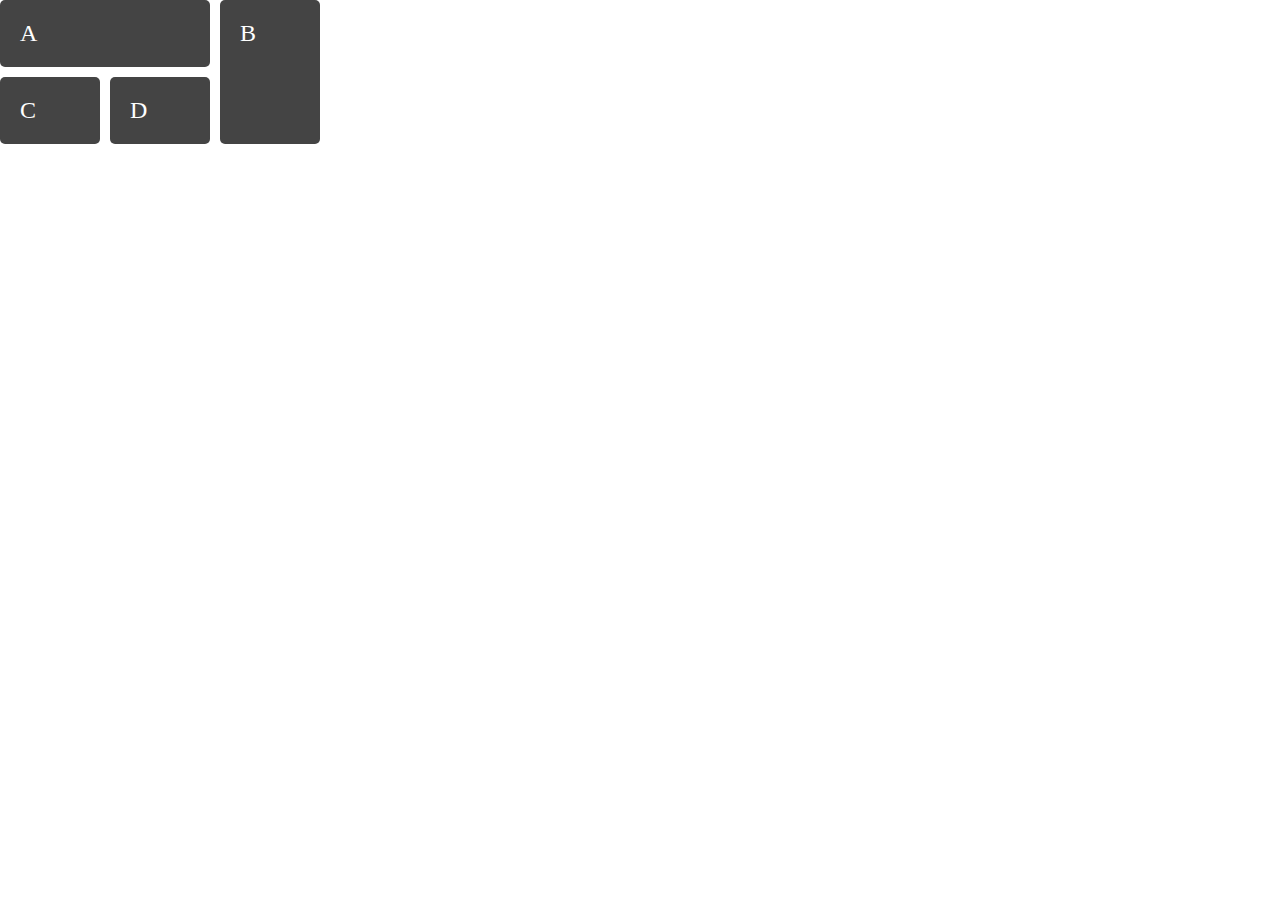
==== side2.html @ 025564ff "fakka" ====
<!DOCTYPE html>
<html lang="en">
<head>
    <meta charset="UTF-8">
    <meta name="viewport" content="width=device-width, initial-scale=1.0">
    <title>side2</title>
    <link rel="stylesheet" href="style2.css">
</head>
<body>
    <div class="wrapper">
  <div class="box a">A</div>
  <div class="box b">B</div>
  <div class="box c">C</div>
  <div class="box d">D</div>
</div>
</body>
</html>
---- style2.css ----
*{
    margin: 0;
    padding: 0;
}
*::before,
*::after {
    box-sizing: border-box;
    margin: 0;
    padding: 0;
    font: inherit;
}
body {
height: 100%;
width: 100%;
}
  
.wrapper {
    display: grid;
    grid-gap: 10px;
    grid-template-columns: 100px 100px 100px;
    background-color: #fff;
    color: #444;
}
  
.box {
   background-color: #444;
   color: #fff;
   border-radius: 5px;
   padding: 20px;
   font-size: 150%;
}
  
    .a {
      grid-column: 1 / span 2;
    }
    .b {
      grid-column: 3 ;
      grid-row: 1 / span 2;
    }
    .c {
      grid-column: 1 ;
      grid-row: 2 ;
    }
    .d {
      grid-column: 2 ;
      grid-row: 2 ;
    }
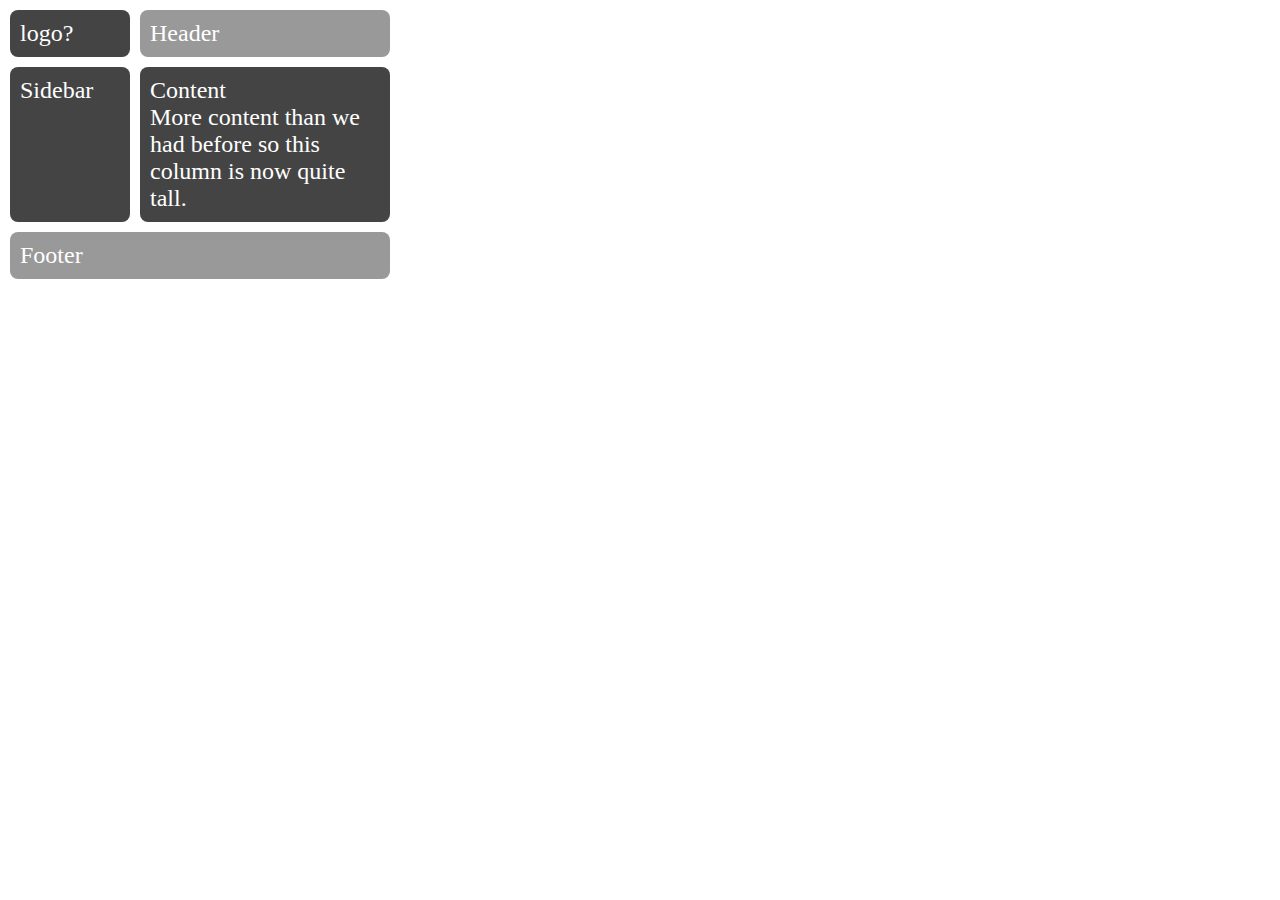
==== commit 63ac3e9d: "prøve igjen" ====
--- a/side2.html
+++ b/side2.html
@@ -1,17 +1,19 @@
 <!DOCTYPE html>
 <html lang="en">
 <head>
-    <meta charset="UTF-8">
-    <meta name="viewport" content="width=device-width, initial-scale=1.0">
-    <title>side2</title>
-    <link rel="stylesheet" href="style2.css">
+  <meta charset="UTF-8">
+  <meta name="viewport" content="width=device-width, initial-scale=1.0">
+  <title>test</title>
+  <link rel="stylesheet" href="style2.css">
 </head>
 <body>
-    <div class="wrapper">
-  <div class="box a">A</div>
-  <div class="box b">B</div>
-  <div class="box c">C</div>
-  <div class="box d">D</div>
-</div>
+  <div class="wrapper">
+    <div class="box logo">logo?</div>
+    <div class="box header">Header</div>
+    <div class="box sidebar">Sidebar</div>
+    <div class="box content">Content
+      <br /> More content than we had before so this column is now quite tall.</div>
+    <div class="box footer">Footer</div>
+  </div>
 </body>
 </html>--- a/style2.css
+++ b/style2.css
@@ -1,47 +1,46 @@
-*{
-    margin: 0;
-    padding: 0;
+body {
+  margin:10px
 }
-*::before,
-*::after {
-    box-sizing: border-box;
-    margin: 0;
-    padding: 0;
-    font: inherit;
-}
-body {
-height: 100%;
-width: 100%;
-}
-  
-.wrapper {
+
+.sidebar {
+    grid-area: sidebar;
+  }
+
+  .content {
+    grid-area: content;
+  }
+
+  .header {
+    grid-area: header;
+  }
+
+  .footer {
+    grid-area: footer;
+  }
+
+
+  .wrapper {
     display: grid;
     grid-gap: 10px;
-    grid-template-columns: 100px 100px 100px;
+    grid-template-columns: 120px 120px 120px;
+    grid-template-areas:
+    "Logo header header"
+    "sidebar content content"
+    "footer  footer  footer";
     background-color: #fff;
     color: #444;
+  }
+
+
+.box {
+  background-color: #444;
+  color: #fff;
+  border-radius: 8px;
+  padding: 10px;
+  font-size: 150%;
 }
-  
-.box {
-   background-color: #444;
-   color: #fff;
-   border-radius: 5px;
-   padding: 20px;
-   font-size: 150%;
-}
-  
-    .a {
-      grid-column: 1 / span 2;
-    }
-    .b {
-      grid-column: 3 ;
-      grid-row: 1 / span 2;
-    }
-    .c {
-      grid-column: 1 ;
-      grid-row: 2 ;
-    }
-    .d {
-      grid-column: 2 ;
-      grid-row: 2 ;
-    }+
+.header,
+.footer {
+  background-color: #999;
+}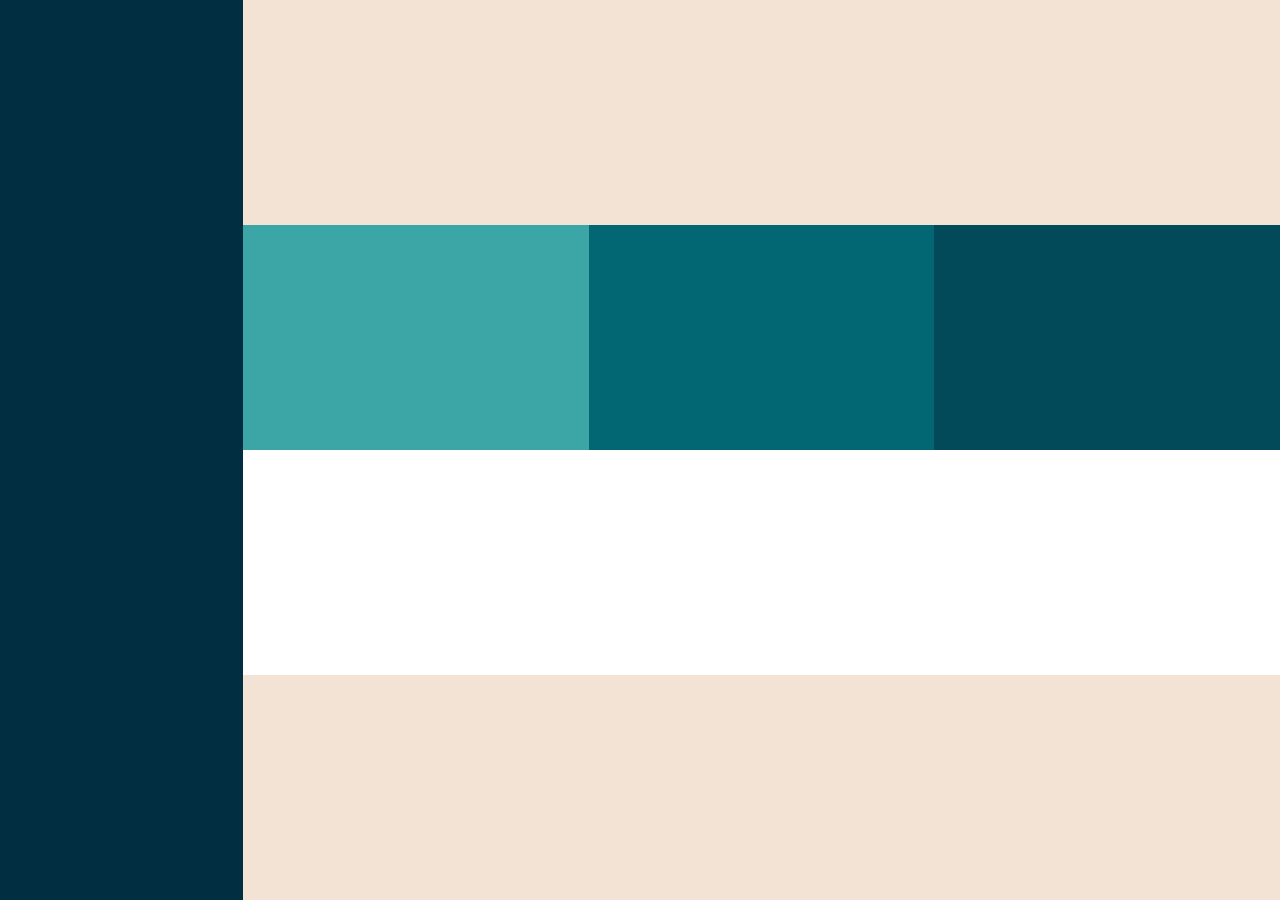
==== commit 4aeba5ff: "tutorial" ====
--- a/side2.html
+++ b/side2.html
@@ -3,17 +3,15 @@
 <head>
   <meta charset="UTF-8">
   <meta name="viewport" content="width=device-width, initial-scale=1.0">
-  <title>test</title>
+  <title>Document</title>
   <link rel="stylesheet" href="style2.css">
 </head>
 <body>
-  <div class="wrapper">
-    <div class="box logo">logo?</div>
-    <div class="box header">Header</div>
-    <div class="box sidebar">Sidebar</div>
-    <div class="box content">Content
-      <br /> More content than we had before so this column is now quite tall.</div>
-    <div class="box footer">Footer</div>
-  </div>
+  <aside></aside>
+  <header></header>
+  <section></section>
+  <section></section>
+  <section></section>
+  <footer></footer>
 </body>
 </html>--- a/style2.css
+++ b/style2.css
@@ -1,46 +1,38 @@
-body {
-  margin:10px
+body, html{
+  height: 100vh;
 }
-
-.sidebar {
-    grid-area: sidebar;
-  }
-
-  .content {
-    grid-area: content;
-  }
-
-  .header {
-    grid-area: header;
-  }
-
-  .footer {
-    grid-area: footer;
-  }
-
-
-  .wrapper {
-    display: grid;
-    grid-gap: 10px;
-    grid-template-columns: 120px 120px 120px;
-    grid-template-areas:
-    "Logo header header"
-    "sidebar content content"
-    "footer  footer  footer";
-    background-color: #fff;
-    color: #444;
-  }
-
-
-.box {
-  background-color: #444;
-  color: #fff;
-  border-radius: 8px;
-  padding: 10px;
-  font-size: 150%;
+body{
+  margin: 0;
+  display: grid;
+  grid-template-columns: auto 27% 27% 27%;
+  grid-template-rows: 8% 30% auto 105;
+  grid-template-areas:
+  "sidebar header header header"
+  "sidebar boks1 boks2 boks3"
+  "sidebar main main main"
+  "sidebar footer footer footer";
 }
-
-.header,
-.footer {
-  background-color: #999;
+aside{
+  grid-area: sidebar;
+  background-color: #012E40;
+}
+header{
+  grid-area: header;
+  background-color: #F2E3D5;
+}
+section:nth-last-of-type(1){
+  grid-area: boks1;
+  background-color: #3CA6A6;
+}
+section:nth-last-of-type(2){
+  grid-area: boks2;
+  background-color: #026773;
+}
+section:nth-last-of-type(3){
+  grid-area: boks3;
+  background-color: #024959;
+}
+footer{
+  grid-area: footer;
+  background-color: #F2E3D5;
 }